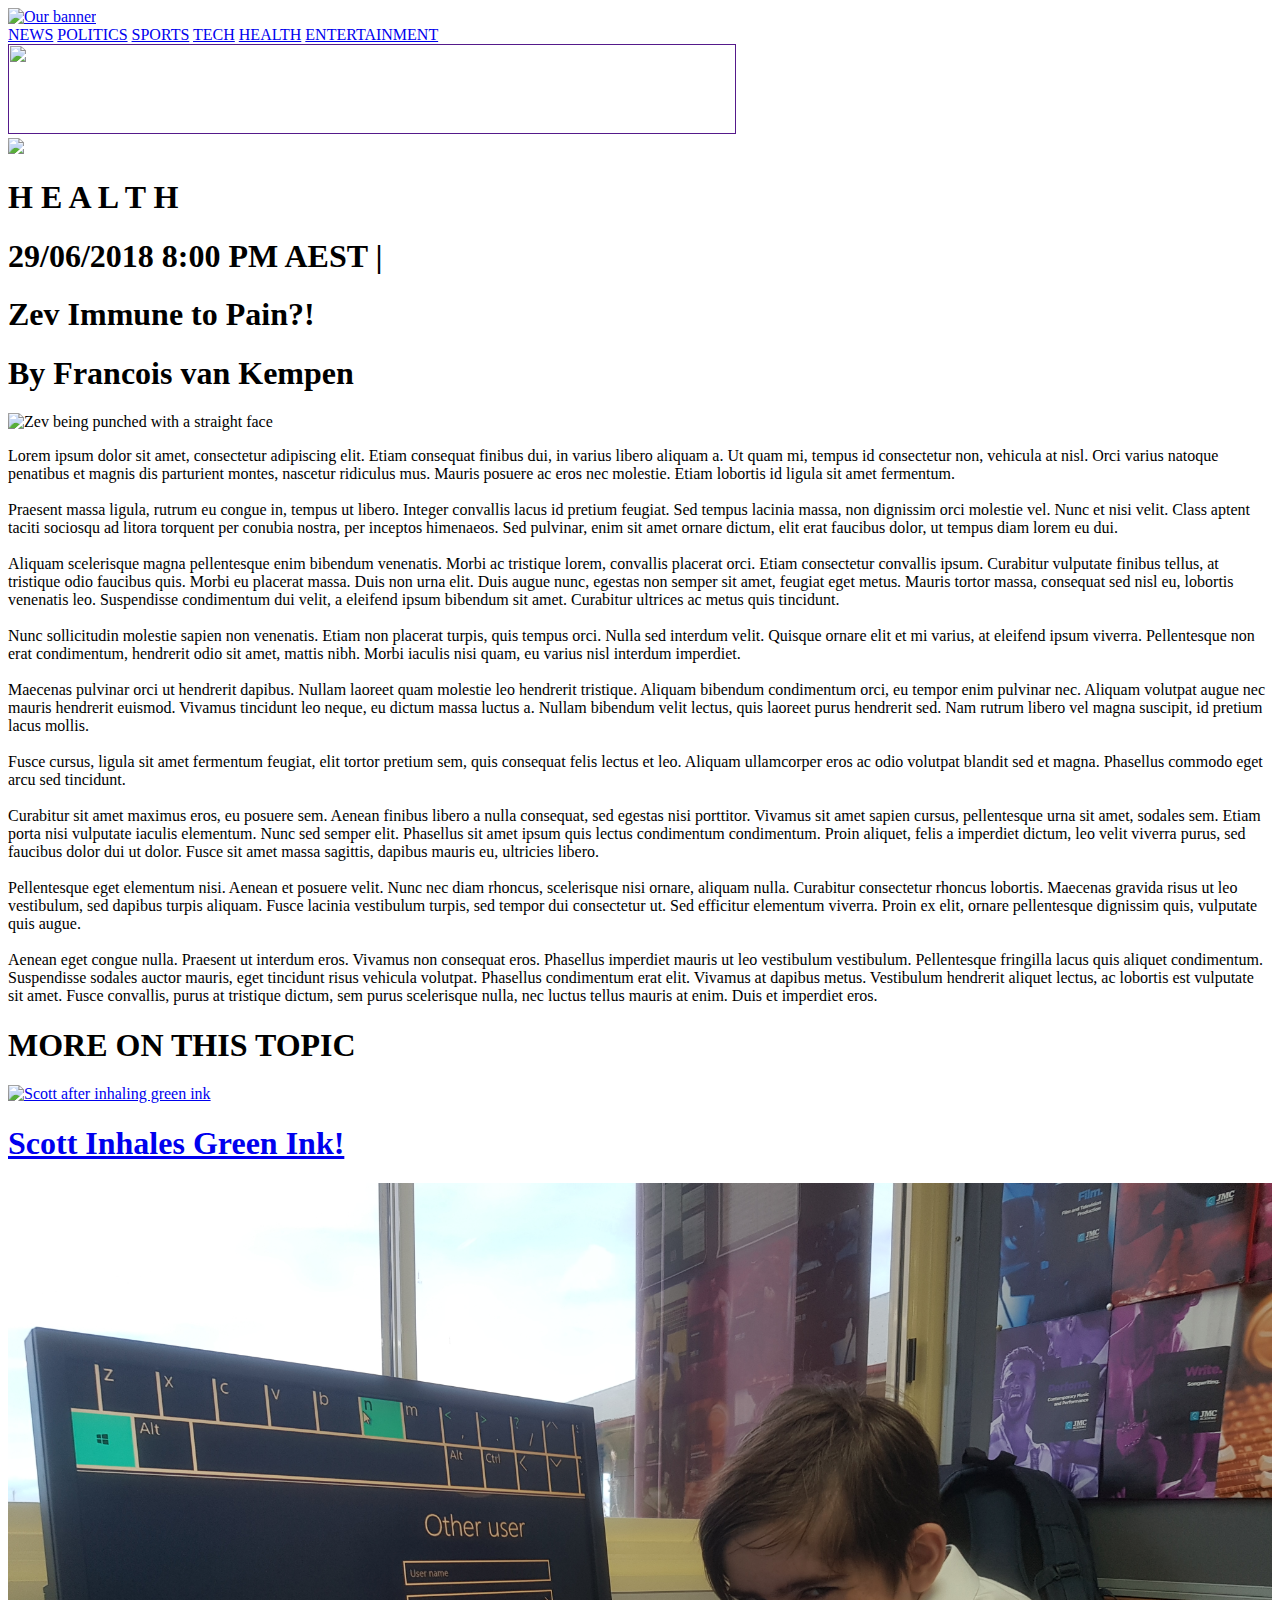
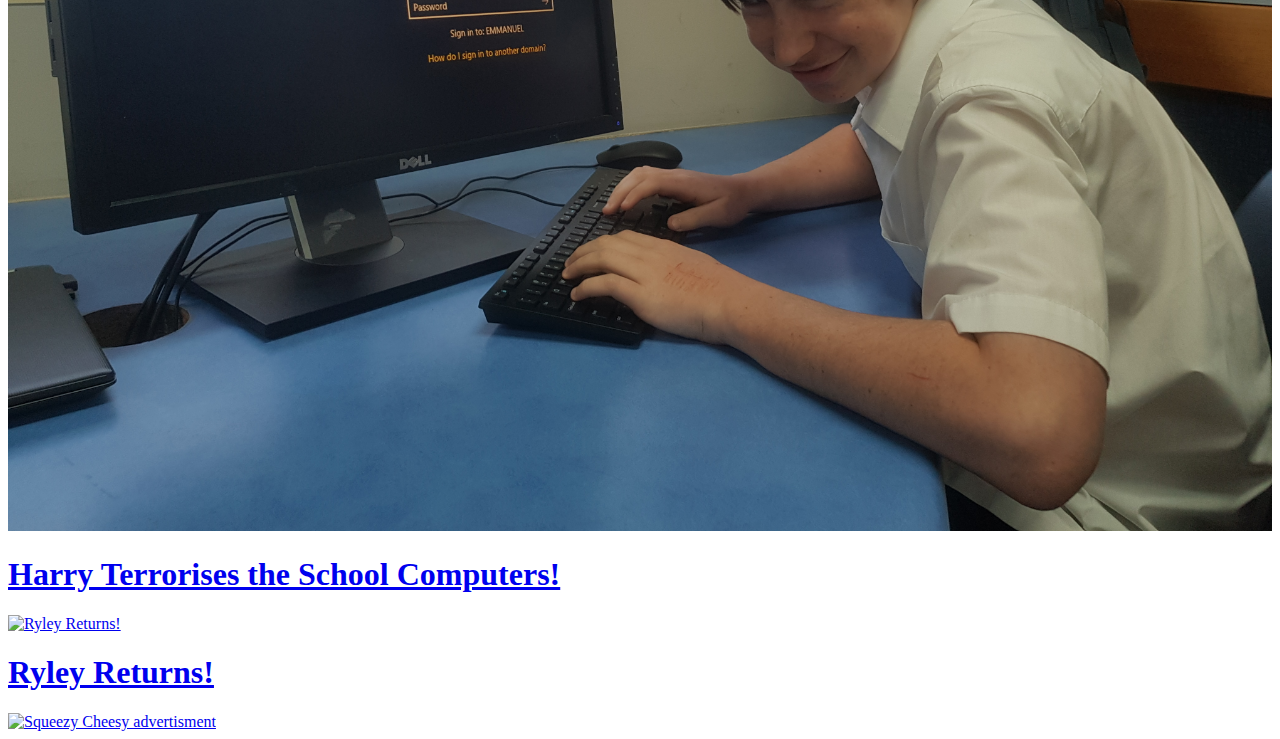
==== center1.html @ 620fd35c "Add files via upload" ====
<!doctype html>
<html>
<head>
<meta name="viewport" content="width=device-width, initial-scale=1" charset="utf-8">
<title>Zev Immune?!</title>
<link href="styles3.css" rel="stylesheet" type="text/css">
<link rel="shortcut icon" href="/favicon.ico">
    <link rel="icon" sizes="16x16 32x32 64x64" href="favicon.ico">
    <link rel="icon" type="image/png" sizes="196x196" href="favicon-192.png">
    <link rel="icon" type="image/png" sizes="160x160" href="favicon-160.png">
    <link rel="icon" type="image/png" sizes="96x96" href="favicon-96.png">
    <link rel="icon" type="image/png" sizes="64x64" href="favicon-64.png">
    <link rel="icon" type="image/png" sizes="32x32" href="favicon-32.png">
    <link rel="icon" type="image/png" sizes="16x16" href="favicon-16.png">
    <link rel="apple-touch-icon" href="favicon-57.png">
    <link rel="apple-touch-icon" sizes="114x114" href="favicon-114.png">
    <link rel="apple-touch-icon" sizes="72x72" href="favicon-72.png">
    <link rel="apple-touch-icon" sizes="144x144" href="favicon-144.png">
    <link rel="apple-touch-icon" sizes="60x60" href="favicon-60.png">
    <link rel="apple-touch-icon" sizes="120x120" href="favicon-120.png">
    <link rel="apple-touch-icon" sizes="76x76" href="favicon-76.png">
    <link rel="apple-touch-icon" sizes="152x152" href="favicon-152.png">
    <link rel="apple-touch-icon" sizes="180x180" href="favicon-180.png">
    <meta name="msapplication-TileColor" content="#FFFFFF">
    <meta name="msapplication-TileImage" content="favicon-144.png">
    <meta name="msapplication-config" content="/browserconfig.xml">
</head>


<script>
function playAnimation()
{
    document.getElementById('animation').src = "squeezy-cheesy2.gif";
    
}
function stopAnimation()
{
    document.getElementById('animation').src = "squeezy-cheesy.png"
}
</script>

<div class="Container">

    <div class= "banner">
        <a href="index.html">   
            <img src="IST WEBSITE BANNER.png" width="1500" height="292.95" alt="Our banner"/>
        </a>
    </div>
    
    <div class="navbar">
        <a class="button" href="breaking.html">NEWS</a>
        <a class="button" href="politics.html">POLITICS</a>
        <a class="button" href="sports.html">SPORTS</a>
        <a class="button" href="tech.html">TECH</a>
        <a class="button" href="health.html">HEALTH</a>
        <a class="button" href="entertainment.html">ENTERTAINMENT</a>
    </div>
    
    <div class="main">

        <div class="advert">
            <a href="" target="_blank">
                <img src="TheRealKims.png" width="728" height="90" onClick="" alt=""/>
            </a>
        </div>
            
            <div class="media">
                <img class="sticky" src="mediabuttons.PNG" width="auto" height="auto">
            </div>

            <div class="classification">

                <h1 class="type">H E A L T H</h1> <h1 class="date">29/06/2018 8:00 PM AEST | </h1>

            </div>

            <div class="title3">

                <h1 class="title1">Zev Immune to Pain?!</h1>

                <h1 class="author">By Francois van Kempen</h1>

                <img src="zevimmune.jpg" width="806.4" height="604.8" alt="Zev being punched with a straight face"></div>
            </div>
            
            <div class="story">
                <div class="fill"></div>
                <p class="story1">Lorem ipsum dolor sit amet, consectetur adipiscing elit. Etiam consequat finibus dui, in varius libero aliquam a. Ut quam mi, tempus id consectetur non, vehicula at nisl. Orci varius natoque penatibus et magnis dis parturient montes, nascetur ridiculus mus. Mauris posuere ac eros nec molestie. Etiam lobortis id ligula sit amet fermentum.<br><br>
                Praesent massa ligula, rutrum eu congue in, tempus ut libero. Integer convallis lacus id pretium feugiat. Sed tempus lacinia massa, non dignissim orci molestie vel. Nunc et nisi velit. Class aptent taciti sociosqu ad litora torquent per conubia nostra, per inceptos himenaeos. Sed pulvinar, enim sit amet ornare dictum, elit erat faucibus dolor, ut tempus diam lorem eu dui. <br><br> Aliquam scelerisque magna pellentesque enim bibendum venenatis. Morbi ac tristique lorem, convallis placerat orci. Etiam consectetur convallis ipsum. Curabitur vulputate finibus tellus, at tristique odio faucibus quis.

Morbi eu placerat massa. Duis non urna elit. Duis augue nunc, egestas non semper sit amet, feugiat eget metus. Mauris tortor massa, consequat sed nisl eu, lobortis venenatis leo. Suspendisse condimentum dui velit, a eleifend ipsum bibendum sit amet. Curabitur ultrices ac metus quis tincidunt.<br><br> Nunc sollicitudin molestie sapien non venenatis. Etiam non placerat turpis, quis tempus orci. Nulla sed interdum velit. Quisque ornare elit et mi varius, at eleifend ipsum viverra. Pellentesque non erat condimentum, hendrerit odio sit amet, mattis nibh. Morbi iaculis nisi quam, eu varius nisl interdum imperdiet.<br><br> Maecenas pulvinar orci ut hendrerit dapibus. Nullam laoreet quam molestie leo hendrerit tristique. Aliquam bibendum condimentum orci, eu tempor enim pulvinar nec.

Aliquam volutpat augue nec mauris hendrerit euismod. Vivamus tincidunt leo neque, eu dictum massa luctus a. Nullam bibendum velit lectus, quis laoreet purus hendrerit sed. Nam rutrum libero vel magna suscipit, id pretium lacus mollis.<br><br> Fusce cursus, ligula sit amet fermentum feugiat, elit tortor pretium sem, quis consequat felis lectus et leo. Aliquam ullamcorper eros ac odio volutpat blandit sed et magna. Phasellus commodo eget arcu sed tincidunt.<br><br>

Curabitur sit amet maximus eros, eu posuere sem. Aenean finibus libero a nulla consequat, sed egestas nisi porttitor. Vivamus sit amet sapien cursus, pellentesque urna sit amet, sodales sem. Etiam porta nisi vulputate iaculis elementum. Nunc sed semper elit. Phasellus sit amet ipsum quis lectus condimentum condimentum. Proin aliquet, felis a imperdiet dictum, leo velit viverra purus, sed faucibus dolor dui ut dolor. Fusce sit amet massa sagittis, dapibus mauris eu, ultricies libero.<br><br> Pellentesque eget elementum nisi. Aenean et posuere velit. Nunc nec diam rhoncus, scelerisque nisi ornare, aliquam nulla. Curabitur consectetur rhoncus lobortis. Maecenas gravida risus ut leo vestibulum, sed dapibus turpis aliquam. Fusce lacinia vestibulum turpis, sed tempor dui consectetur ut. Sed efficitur elementum viverra. Proin ex elit, ornare pellentesque dignissim quis, vulputate quis augue.<br><br>

Aenean eget congue nulla. Praesent ut interdum eros. Vivamus non consequat eros. Phasellus imperdiet mauris ut leo vestibulum vestibulum. Pellentesque fringilla lacus quis aliquet condimentum. Suspendisse sodales auctor mauris, eget tincidunt risus vehicula volutpat. Phasellus condimentum erat elit. Vivamus at dapibus metus. Vestibulum hendrerit aliquet lectus, ac lobortis est vulputate sit amet. Fusce convallis, purus at tristique dictum, sem purus scelerisque nulla, nec luctus tellus mauris at enim. Duis et imperdiet eros.</p> 
                <div class="footer">
                    <h1 class="footertext">MORE ON THIS TOPIC</h1>
                        <div class="more1">
                            
                            <div class="morephotos1">
                                <a href="firststory.html">
                                    <img class="morelike1" src="scottTHEthot.jpg" width="100%" height="100%" alt="Scott after inhaling green ink">
                                    <h1 class="morelike">Scott Inhales Green Ink!</h1>
                                </a>
                            </div>
                            <div class="morephotos2">
                                <a href="left1.html">
                                    <img  class="morelike1" src="harryterror.jpg" width="100%" height="100%" alt="Harry terrorising the computers">
                                    <h1 class="morelike">Harry Terrorises the School Computers!</h1>
                                </a>
                            </div>
                            <div class="morephotos3">
                                <a href="left2.html">
                                    <img class="morelike1" src="" width="" height="" alt="Ryley Returns!">
                                    <h1 class="morelike2">Ryley Returns!</h1>
                                </a>
                            </div>
                        </div>

                        
                </div>


      </div>



            

            <div class="RightAdvert">
                <a href="https://en.wikipedia.org/wiki/Easy_Cheese" target="_blank">
                    <img id="animation" class="advertisment" src="squeezy-cheesy.png" width="160" height="600" alt="Squeezy Cheesy advertisment" onMouseOver="playAnimation()" onmouseout="stopAnimation()">
                </a>
            </div>
  </div>
    </div>
</html>
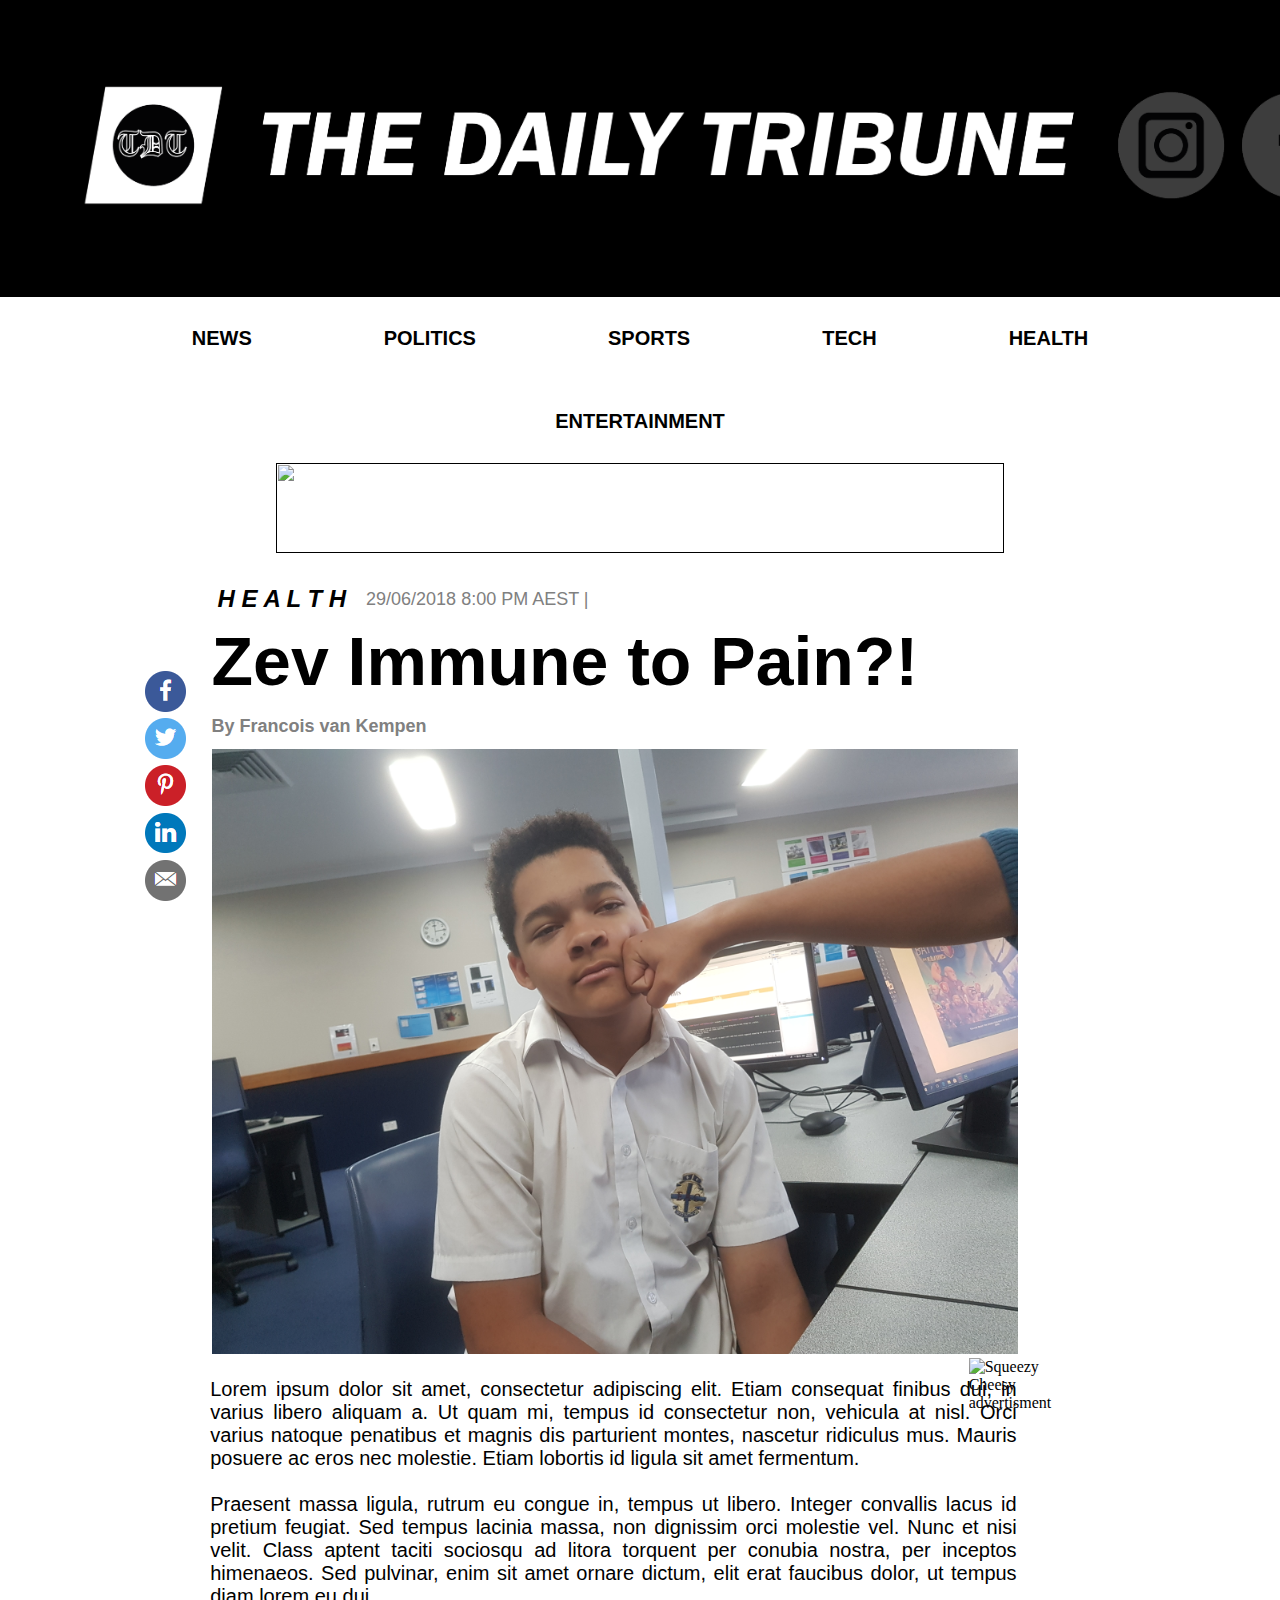
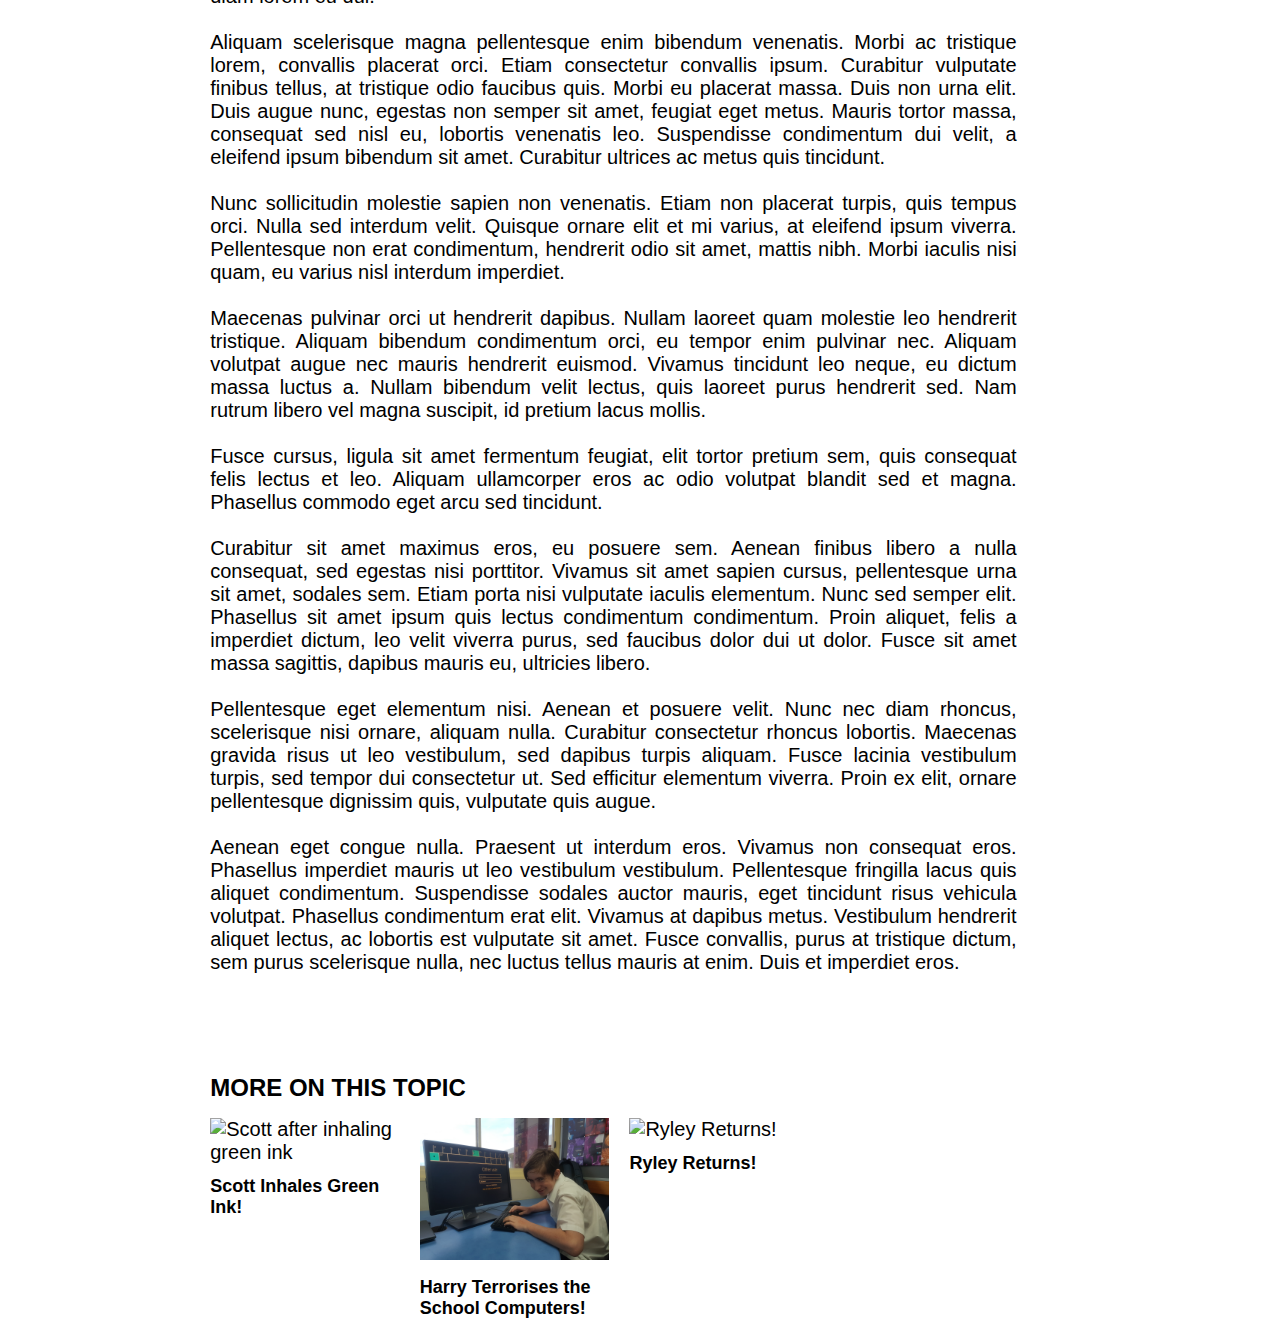
==== commit cae854e4: "Update center1.html" ====
--- a/center1.html
+++ b/center1.html
@@ -28,8 +28,7 @@
 
 
 <script>
-function playAnimation()
-{
+function playAnimation{
     document.getElementById('animation').src = "squeezy-cheesy2.gif";
     
 }
@@ -65,7 +64,7 @@
         </div>
             
             <div class="media">
-                <img class="sticky" src="mediabuttons.PNG" width="auto" height="auto">
+                <img class="sticky" src="mediabuttons.png" width="auto" height="auto">
             </div>
 
             <div class="classification">
@@ -136,4 +135,4 @@
             </div>
   </div>
     </div>
-</html>+</html>
--- a/styles3.css
+++ b/styles3.css
@@ -0,0 +1,233 @@
+@charset "utf-8";
+
+.Container{
+	margin-left:auto;
+	margin-right:auto;
+	width:auto;
+		
+}
+
+.banner{
+	width:auto;
+	background-color:#000000;
+	text-align:center;
+	margin-top: -8px;
+	margin-left: -8px;
+	margin-right: -16px;
+}
+
+.navbar{
+	text-align:center;
+	width:auto;
+	
+}
+.button{
+
+	background-color: #FFFFFF /*white*/;
+	border: invisible;
+	color: #000000 /*black*/;
+	padding: 30px 64px;
+	text-align: center;
+	display: inline-block;
+	margin:;
+	cursor: default;
+	font-size: 20px;
+	font-variant:normal;
+	font-weight:bolder;
+	font-family:"Franklin Gothic Bold", sans-serif;
+	text-decoration:none
+}
+.advert{
+	width:auto;
+	text-align:center;
+}
+
+.MainStories{
+	width:auto;
+	margin-left:auto;
+	margin-right:auto;
+}
+.firststory{
+	text-align:center;
+	font-family:"Franklin Gothic Bold", sans-serif;
+	font-weight:bolder;
+	font-size:72px;
+}
+	
+.FirstStory{
+	text-align:center;
+	font-family:"Franklin Gothic Bold", sans-serif;
+	font-weight:bold;
+	font-size:30px;
+}
+
+.centerstory{
+	text-align:left;
+	font-family:"Franklin Gothic Bold", sans-serif;
+	font-weight:bold
+}
+.RightAdvert{
+	float:left;
+	width:8%;
+}
+.story{
+	float:left;
+	width:60%;
+	font-family: "Franklin Gothic Bold", sans-serif;
+	font-size:20px;
+	margin-left: 16%;
+
+
+}
+.fill{
+	float: left;
+	background-color: #ffffff;
+	width: 25%;
+}
+.media{
+	float:left;
+	text-align:right;
+	width:15%;
+	margin-top: 100px;
+	position: sticky;
+    top: 0;
+
+}
+
+.CenterStories{
+	float:left;
+	width:52%
+}
+.LeftStories{
+	float:left;
+	width:20%;
+	margin-left: 100px;
+	
+}
+.leftstory{
+	font-family:"Franklin Gothic Bold", sans-serif;
+	font-weight:bold;
+	font-size:18px;
+	margin-top:17x;
+}
+.splash{
+	text-align:center;
+}
+a:link {
+    color:#000000;
+    background-color: transparent;
+    text-decoration: none;
+}
+a:visited {
+    color:#000000;
+    background-color: transparent;
+    text-decoration: none;
+}
+a:hover {
+    color:#000000;
+    background-color: transparent;
+    text-decoration: underline;
+}
+a:active {
+    color:#000000;
+    background-color: transparent;
+    text-decoration: none;
+}
+.date{
+	float:left;
+	margin-left: 20px;
+	font-family: "Franklin Gothic Bold", sans-serif;
+	font-size: 18px;
+	margin-top: 32px;
+	font-weight: lighter;
+	color: gray;
+
+}
+.type{
+	margin-left: 20px;
+	margin-top: 28px;
+	float:left;
+	font-style: italic;
+	font-family: "Franklin Gothic Bold", sans-serif;
+	font-size: 24px;
+
+}
+
+.title1{
+	font-family: "Franklin Gothic Bold", sans-serif;
+	font-size: 68px;
+	font-weight: bolder;
+}
+.title{
+	margin-top: 20px;
+	float:left;
+	margin-left: -420px;
+}
+.author{
+	font-family: "Franklin Gothic Bold", sans-serif;
+	font-size: 18px;
+	color:gray;
+	margin-top: -30px;
+}
+.rightadvert{
+	float:left;
+	width:8%;
+	margin-top: -300px;
+}
+.mainStories{
+	margin-top: 90px;
+}
+.story1{
+	width:806.4px;
+	text-align: justify;
+}
+.footertext{
+	font-size:24px;
+	margin-top: 100px;
+}
+.morelike{
+	font-size:18px;
+}
+
+.morelike2{
+	font-size:18px;
+}
+.morephotos1{
+	float: left;
+	width:25%;
+}
+.morephotos2{
+	float: left;
+	width: 25%;
+	margin-left: 20px;
+}
+.morephotos3{
+	float: left;
+	width: 25%;
+	margin-left: 20px;
+}
+.title2{
+	margin-top: 20px;
+	margin-left:-50%;
+
+}
+textarea{
+	width:400px;
+	height:100px;
+	resize:none;
+}
+.rating{
+	font-family: "Franklin Gothic Bold", sans-serif;
+	font-size: 24px;
+}
+.sil-widget-star-ratingsil-widget{
+	margin-left: 500px;
+}
+.gay{
+	margin-left: 25%;
+}
+.title3{
+	margin-top: 20px;
+	float:left;
+	margin-left: -377px;
+}